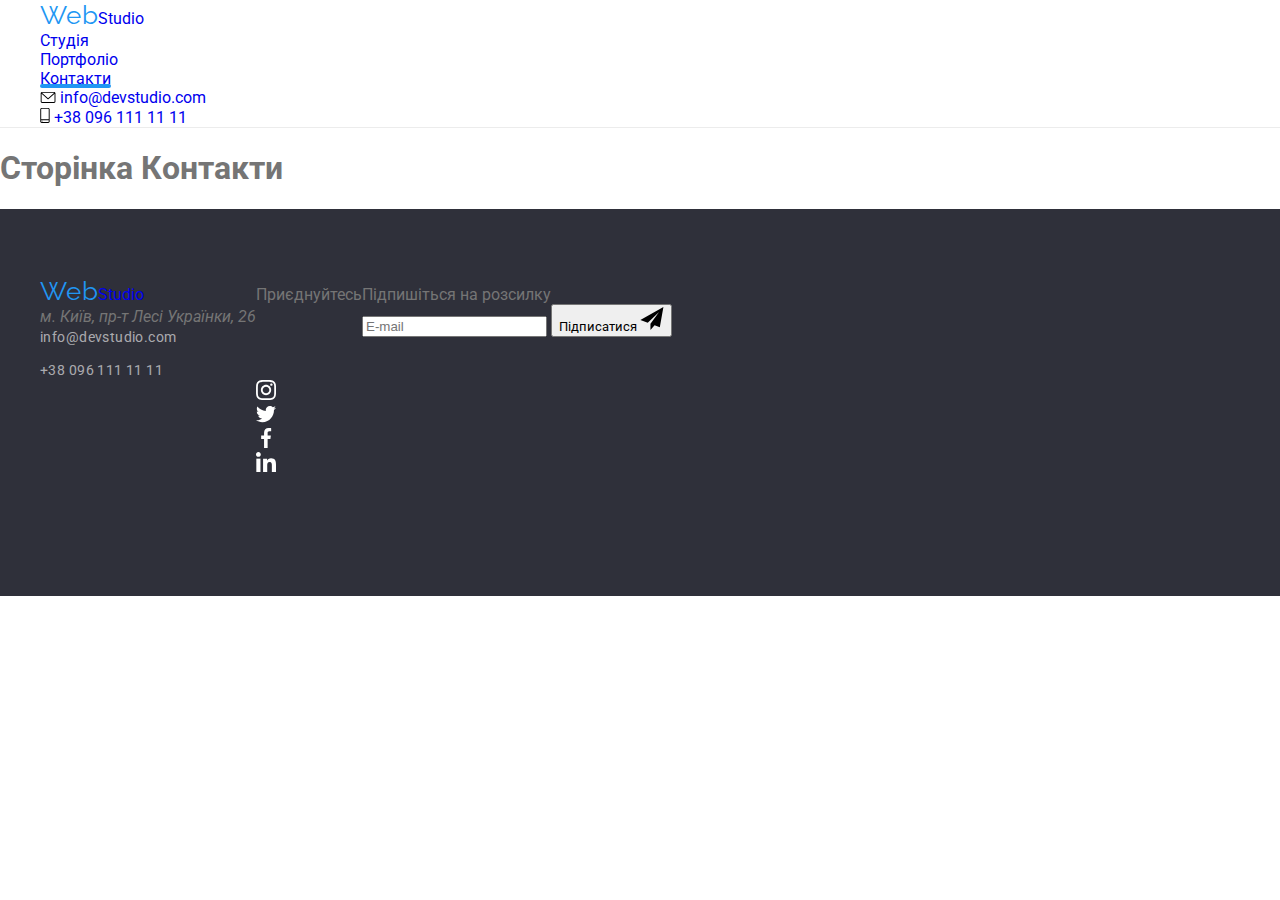
==== contacts.html @ b45c7deb "header fixing" ====
<!DOCTYPE html> 
<html lang="en">
    <head> 
        <meta charset="UTF-8"> 
        <meta name=" viewport" content="width=device-width" >
        <title>Contacts</title>
        <link rel="stylesheet" href="https://cdnjs.cloudflare.com/ajax/libs/modern-normalize/1.1.0/modern-normalize.min.css" integrity="sha512-wpPYUAdjBVSE4KJnH1VR1HeZfpl1ub8YT/NKx4PuQ5NmX2tKuGu6U/JRp5y+Y8XG2tV+wKQpNHVUX03MfMFn9Q==" crossorigin="anonymous" referrerpolicy="no-referrer" />
        <!-- <link rel="stylesheet" href="./css/styles.css"> -->
        <link rel="preconnect" href="https://fonts.googleapis.com">
<link rel="preconnect" href="https://fonts.gstatic.com" crossorigin>
<link href="https://fonts.googleapis.com/css2?family=Raleway:wght@700&family=Roboto:wght@400;500;700;900&display=swap" rel="stylesheet">
<link rel="stylesheet" href="./css/main.min.css"> 
</head>

<body>

    <!-- Хедер контактів-->
    <header class="header contacts"> 
        <div class="container ">
            <nav class="site-nav link">
                
                <a href="./index.html" class="logo"> <span class="web">Web</span>Studio </a> 
             
    
                <ul class="site-nav"> 
                    <li > <a class="link line" href="./index.html"> Студія </a> </li> 
                    <li > <a class="link  line" href="./portfolio.html"> Портфоліо </a> </li> 
                    <li > <a class="link current line" href="./contacts.html"> Контакти </a> </li> 
                </ul> 
            
        
                <ul class="nav-contact"> 
                    <li class="envelope-li">  
                       <a class="uplink" href="mailto:info@studio.com">
                           <svg width="16" height="12" class="clients-svg"> 
                               <use href="./images/icons.svg#icon-envelope"></use>
                           </svg> 
                           info@devstudio.com        
                       </a> 
                   </li>
   
                    <li class="number-li"> 
                       <a class="uplink" href="tel:+380961111111"> 
                           <svg width="10" height="15.99" class="clients-svg"> 
                               <use href="./images/icons.svg#icon-smartphone"></use>
                           </svg> 
                           +38 096 111 11 11 
                       </a> 
                   </li> 
   
                 </ul>        
                
            </nav>
        </div>    
       
    </header>
     
    <h1>Сторінка Контакти</h1>

  <!-- Футер -->
  <footer class="footer"> 

    <div class="container one"> 
 
     <div class="logo-container">
 
     <a href="./index.html" class="lower-logo"> <span class="web">Web</span>Studio </a>
 
         <address class="location" >  м. Київ, пр-т Лесі Українки, 26</address>
 
         <ul class="contact-nav low"> 
             <li class="contact-li">  <a class="downlink" href="mailto:info@studio.com">info@devstudio.com</a>  </li>
             <li class="contact-li"> <a class="downlink last" href="tel:+380961111111">+38 096 111 11 11</a>  </li> 
         </ul> 
 
     </div>
     <div class="join-div"> 
 
         <p class="join"> Приєднуйтесь</p>
 
             <ul class="socials footer">
                 <li class="socials-item"> 
                     <a href="" class="join-a">
                          <svg width="20" height="20" class="join-svg"> 
                              <use href="./images/icons.svg#icon-instagramwhite"></use>
                          </svg>
                     </a>          
               </li>
 
                  <li class="socials-item"> 
                      <a href="" class="join-a">
                         <svg width="20" height="20" class="join-svg"> 
                             <use href="./images/icons.svg#icon-twitterwhite"></use>
                         </svg>
                     </a>
                 </li>
 
                  <li class="socials-item"> 
                     <a href="" class="join-a">
                          <svg width="20" height="20" class="join-svg"> 
                             <use href="./images/icons.svg#icon-facebookwhite"></use>
                          </svg>
                     </a>
                  </li>
 
                 <li class="socials-item"> 
                      <a href="" class="join-a">
                         <svg width="20" height="20" class="join-svg"> 
                             <use href="./images/icons.svg#icon-linkedinwhite"></use>
                         </svg>
                     </a>
                 </li>
            </ul> 
 
     </div>
     <div class="subscription-block"> 
         <form class="subscribe-form">
             <!-- CHANGE TO CLASS FROM SCRIPT -->
     
             <label for="subscribe" class="subscribe-text">Підпишіться на розсилку</label>
 
             <div class="area-and-button">
             <input type="text" name="subscribe" id="subscribe" placeholder="E-mail" class="subscribe-input"> 
     
 
             <button type="submit" class="subscribe-button"> Підписатися
                 <svg width="24" height="24" class="white-send-svg"> 
                     <use href="./images/icons.svg#icon-white-send"></use>
                 </svg> 
             </button>
 
             </div>
     
         </form>
         
        </div>
 
    </div>
 
   </footer>
</body>

</html>
---- css/styles.css ----
@import './page-header.scss';

:root {
    --primary-text-color: #757575;
    --secondary-text-color: #212121;
    --accent-color: #2196F3;
    --white: #fff;
    --black: #000;
    --secondary-bcg-color: #F5F4FA;
    --bcg-for-hw2: #F5F5F5;
    --footer-bgc: #2F303A;
    --footer-text-color:rgba(255,255,255,0.6);
    --border:  #ECECEC;
    --transition:  250ms cubic-bezier(0.4, 0, 0.2, 1) ;
}

/* СТИЛІ ДЛЯ СТУДІЇ */





.logo {
    color: var(--black);
    font-family: 'Raleway', sans-serif;
font-size: 26px;
line-height: 1.19;
letter-spacing: 0.03em;
margin-right: 93px;
}

.web {
    color: var(--accent-color);
    font-family: 'Raleway', sans-serif;
font-size: 26px;
line-height: 1.19;
letter-spacing: 0.03em;
}


/* SITE NAV */

.site-nav {
    display: flex;
    align-items: center;
}

.site-nav li:not(:last-child) {
    margin-right: 50px;
}



.site-nav .link {
    padding-top: 32px;
    padding-bottom: 32px;
    display: block;
    color: var(--secondary-text-color);
    font-weight: 500;
font-size: 14px;
line-height: 1.14;
letter-spacing: 0.02em;

transition: color 250ms cubic-bezier(0.4, 0, 0.2, 1);

}

.site-nav .link:hover,
.site-nav .link:focus {
    padding-top: 32px;
    padding-bottom: 32px;
    display: block;
color: var(--accent-color);
font-weight: 500;
font-size: 14px;
line-height: 1.14;
letter-spacing: 0.02em;
}

.site-nav .link:current {
    color: var(--accent-color);
}

.site-nav .current {
    color: var(--accent-color);
}



/* HERO */
.hero {
    background-color: #2F303A;
    height: 600px;
    text-align: center;
    padding-top: 200px;
    padding-bottom: 200px;
    
    background-repeat: no-repeat;
    background-size: cover ;
    background-image: linear-gradient(to bottom, rgba(47, 48, 58, 0.4),  rgba(47, 48, 58, 0.4)), url(../images/bgimg.jpg);
}

.hero-title {
    
    width: 696px;
    margin-left: auto;
    margin-right: auto;
    margin-top: 0;
  color: var(--white);
font-style: normal;
font-weight: 900;
font-size: 44px;
line-height: 1.36;
letter-spacing: 0.06em;
text-transform: uppercase;

}

.hero-button {
    
    color:var(--white);
    background-color:var(--accent-color);
    border-color: transparent;
    width: 216px;
height: 50px;
font-weight: 700;
font-size: 16px;
line-height: 1.87;
letter-spacing: 0.06em;
box-shadow: 0px 4px 4px rgba(0, 0, 0, 0.15);
border-radius: 4px;


}

/* SECTION */

section {
    margin: 0;
    padding-top: 94px;
    padding-bottom: 94px;
}

.container.features li {
display: block;
justify-content: center;
}

.feature-list {
    padding-bottom: 0;
}

.allfeatures {
    display: flex;
    flex-direction: row;
    
    margin-right: auto;
    margin-left: auto;
    
    padding-right: 0;
    align-items: baseline;
}


.all-features:not(:last-child) {
    margin-right: 30px;
}

.all-features {
    width: 270px;
}

.grey-features {
    /* content: ''; */
    height: 120px;
    display: flex;
    justify-content: center;
    align-items: center;
    margin-bottom: 30px;
    background-color:var(--secondary-bcg-color);
}



.feature-list, .work {
    background-color: var(--white);
}

.section-title {
    color: var(--secondary-text-color);
}

/*  FEATURES*/



.feature-list .title {
    color:var(--secondary-text-color);
font-size: 14px;
line-height: 1.14;
letter-spacing: 0.03em;
text-transform: uppercase;
margin-top: 0;
margin-bottom: 10px;
}

.feature-list .text {
font-size: 14px;
line-height: 1.71;
letter-spacing: 0.03em;
margin-top: 0;
margin-bottom: 0;
}

/* WORK */


.pictures {
    display: flex;
    flex-direction: row;
    gap: 30px;
}

.work .work-title, .team-title, .clients-title {
    color: var(--secondary-text-color);
font-size: 36px;
line-height: 1.17;
text-align: center;
letter-spacing: 0.03em;
}

.work-title {
    margin-top: 0;
    margin-bottom: 50px;
}

.pic-box {
    position: relative;
}

.text-div {
    position: absolute;
    width: 100%;
    left: 0;
    bottom: 0;
    background-color: rgba(47, 48, 58, 0.8);
}

.pic-text {

font-weight: 700;
font-size: 14px;
line-height: 16px;
text-align: center;
letter-spacing: 0.03em;
text-transform: uppercase;
margin-top: 27px;
margin-bottom: 27px;

color: #FFFFFF;
}

.work-img {
    display: block;
}

/* КОМАНДА*/



.flex-container > ul{
    display: flex;
    flex-direction: row; 

}

.team-item {
    width: 270px;
    background-color:var(--white);
    box-shadow: 0px 2px 1px 0px #00000033, 0px 1px 1px 0px #00000024, 0px 1px 3px 0px #0000001F;

    border-radius: 0px 0px 4px 4px;
}


.team-item:not(:last-child) {
    margin-right: 30px;
}
.team-item:first-child {
    margin-left: 0;
}


.team {
    background-color:var(--secondary-bcg-color);
}

.team-title {
    margin-bottom: 50px;
    margin-top: 0;

}


.name {
    color: var(--secondary-text-color);
    font-weight: 500;
font-size: 16px;
line-height: 1.19;
letter-spacing: 0.03em;
text-align: center;
margin-top: 0;
margin-bottom: 10px;
}

.job {
    color: var(--primary-text-color);
font-size: 16px;
line-height: 1.19;
letter-spacing: 0.03em;
text-align: center;
margin-bottom: 16px;
margin-top: 0;
}

.paragraph {
    padding-top: 30px;
    padding-bottom: 30px;
}


.socials {
    display: flex;
    justify-content: center;
    align-items: center;
}


.socials-item {
    width: 44px;
    height: 44px;
}

.socials-item:not(:last-child) {
    margin-right: 10px;
}

.socials-link {
    fill: #afb1b8; 
    transition: background-color 250ms cubic-bezier(0.4, 0, 0.2, 1), fill 250ms cubic-bezier(0.4, 0, 0.2, 1) ;
    

}

.socials-link:hover, .socials-link:focus {
    fill: var(--white);
    background-color: var(--accent-color);
}



.socials-link {
    display: flex;
    justify-content: center;
    align-items: center;
    border-radius: 50%;
    width: 100%;
    height: 100%;
    
    background-color: var(--white);
}




.clients-title {
    margin-bottom: 50px;
    margin-top: 0;
}

.our-clients {
    display: flex;
    flex-direction: row;
    margin-left: auto;
    margin-right: auto;
}

.client-item {
    width: 170px;
    height: 92px;
}

.client-item:not(:last-child) {
    margin-right: 30px;
}

/* .client-item:hover {
    border: 1px solid var(--accent-color);
} */

.client-a {
    display: flex;
    justify-content: center;
    align-items: center;
    width: 100%;
    height: 100%;
    border: 1px solid #AFB1B8;
    border-radius: 4px;
    color: #AFB1B8;

    transition: color 250ms cubic-bezier(0.4, 0, 0.2, 1), border-color 250ms cubic-bezier(0.4, 0, 0.2, 1);    
}

.client-a:hover, .client-a:focus {
    color:var(--accent-color);
    border: 1px solid var(--accent-color);
}

.client-svg {
    fill: currentColor;
}

/* ФУТЕР */

.footer {
    background-color: var(--footer-bgc);
    padding: 60px 0;
}

.part-one {
margin-right: 70px;
}

.contact-li:not(:last-child) {
    margin-bottom: 9px;
}


.contact-nav .downlink{
    color: var(--footer-text-color);
    font-size: 14px;
    line-height: 1.71;
    letter-spacing: 0.03em;
    margin-bottom: 12px;

    transition: color 250ms cubic-bezier(0.4, 0, 0.2, 1);
}

.contact-nav .downlink:hover, 
.contact-nav .downlink:focus {
    color: var(--accent-color);
    font-size: 14px;
    line-height: 1.71;
    letter-spacing: 0.03em;
}

.location {
    font-style: normal;
    color:var(--white);
font-size: 14px;
line-height: 1.71;
letter-spacing: 0.03em;
margin-bottom: 12px;
margin-top: 28px;
}


.lower-logo {
    color: var(--white);
    font-family: 'Raleway', sans-serif;
    margin-bottom: 28px;
font-size: 26px;
line-height: 1.19;
letter-spacing: 0.03em;
}


.socials.footer {
    padding: 0;
}


.join-div {
 display: flex;
 width: 206px;
 height: 80px;
 flex-direction: column;
 justify-content: center;
 margin-left: 70px;
}

.join-us {
    margin-top: 72px;
    margin-left: 516px;
}

.join, .subscribe-text {
    color: var(--white);
    font-weight: 700;
    font-size: 14px;
    line-height: 16px;
    letter-spacing: 0.03em;
    text-transform: uppercase;
    margin-top: 0;
}

.join-a {
    width: 100%;
    height: 100%;
    display: flex;
    justify-content: center;
    align-items: center;

    background-color: rgba(255, 255, 255, 0.1);
    border-radius: 50%;

    transition: background-color 250ms cubic-bezier(0.4, 0, 0.2, 1) ;
}

.join-a:hover, .join-a:focus {
    background-color: var(--accent-color);
    color: white;
}

.join.svg {
    fill: currentColor;
}



.container.one {
    display: flex;
align-items: baseline;
}

.logo-container, .join-div {
    display: inline-block;
}


.subscribe-button {
    width: 200px;
    height: 50px;
    margin-left: 12px;

    background-color:var(--accent-color) ;
    font-size: 16px;
    font-weight: 700;
    line-height: 30px;
    letter-spacing: 0.06em;
    text-align: center;
    color: rgba(255, 255, 255, 1);
    box-shadow: 0px 4px 4px rgba(0, 0, 0, 0.15);
    border-radius: 4px;
    border-color: transparent;

    fill: white;

    display: inline-flex;
    align-items: center;
    justify-content: center;
}

.white-send-svg {
    fill: white;
    margin-left: 10px;

}



.subscription-block {
    display: flex;
    flex-direction: column;
    margin-left: 94px;
}

.area-and-button {
margin-top: 20px;
}

.subscribe-form input::placeholder{

    font-size: 16px;
    font-weight: 400;
    line-height: 20px;
    letter-spacing: 0.03em;
    text-align: left;
    
    color: rgba(255, 255, 255, 0.6);
}

.subscribe-input {
    width: 358px;
    height: 50px;
background-color: rgba(47, 48, 58, 1);
 border: 1px solid rgba(255, 255, 255, 0.3);
filter: drop-shadow(0px 4px 4px rgba(0, 0, 0, 0.15));
border-radius: 4px;;
padding-top: 15px;
padding-bottom: 15px;
padding-left: 16px;

color: #F5F4FA;
}
    
.mail-icon {
fill: #212121;
}

/* СТИЛІЗАЦІЯ СТОРІНКИ ПОРТФОЛІО*/


.main-section {
    background-color: var(--white);
}
.portfolio-button {
color: var(--secondary-text-color);
background-color: var(--secondary-bcg-color);
border: none;
font-style: normal;
font-weight: 500;
font-size: 16px;
line-height: 1.63;
text-align: center;
letter-spacing: 0.03em;

border-radius: 4px;
padding-top: 6px;
padding-bottom: 6px;
padding-left: 22px;
padding-right: 22px;
}

.prt-btn {
    padding-bottom: 0;
}



.pb:not(:last-child) {
    margin-right: 8px;
}

.portfolio-button:not(:last-child) {
    margin-right: 8px;
    background: var(--secondary-bcg-color);

}

.portfolio-button {
    transition: background-color 250ms cubic-bezier(0.4, 0, 0.2, 1), box-shadow 250ms cubic-bezier(0.4, 0, 0.2, 1), color 250ms cubic-bezier(0.4, 0, 0.2, 1);
    
}


.portfolio-button:hover,
.portfolio-button:focus {
    color: var(--white);
    background-color: var(--accent-color);
    box-shadow:   0px 2px 2px 0px rgba(0, 0, 0, 0.12),
    0px 1px 2px 0px rgba(0, 0, 0, 0.08),
    0px 3px 1px 0px rgba(0, 0, 0, 0.1);
}

.port-buttons {
    display: flex;
    justify-content: center;
    margin-bottom: 50px;
}


.sect-card {
padding-top: 0;
}

.card-set {
    display: flex;
    flex-wrap: wrap;
    flex-direction: row;
    margin-left: auto;
    margin-right: auto;
 
}

.cardsubtitles {

    padding-top: 20px;
    padding-bottom: 20px;
    padding-left: 24px;
    padding-right: 24px;
    border-left: 1px solid #EEEEEE;
    border-right: 1px solid #EEEEEE;
    border-bottom: 1px solid #EEEEEE;

}

.cselement {

    width: 370px;
    margin-right: 30px;
    margin-bottom: 30px;

    transition: box-shadow 250ms cubic-bezier(0.4, 0, 0.2, 1);
}

.cselement:nth-child(3n) {
    margin-right: 0;
}

.cselement:hover {
    box-shadow:  1px 4px 6px 0px rgba(0, 0, 0, 0.16),
    0px 4px 4px 0px rgba(0, 0, 0, 0.06),
    0px 1px 1px 0px rgba(0, 0, 0, 0.12);
}




.card-title {
    color: var(--secondary-text-color);
font-size: 18px;
line-height: 2;
letter-spacing: 0.06em;
margin-top: 0;
margin-bottom: 0;
}

.card-area {
    color: var(--primary-text-color);
font-size: 16px;
line-height: 1.88;
letter-spacing: 0.03em;
margin-bottom: 0;
margin-top: 0;
padding-top: 4px;
}

.card-description {
    color: var(--white); 
font-size: 18px;
line-height: 1.5;
letter-spacing: 0.03em;
margin: 0;
}

.resource {
    position: absolute;
    font-size: 18px;
    line-height: 28px;
    letter-spacing: 0.03em;
    text-align: left;

    color:rgba(255, 255, 255, 1);
}

.card-box {
position: relative;
overflow: hidden;
}

.product-thumb {
position: absolute;
left: 0;
top: 0;
background-color: rgba(33, 150, 243, 0.9);
padding: 63px 24px;
margin: 0;
width: 100%;
height: 100%;
transform: translateY(101%);
transition: transform 250ms cubic-bezier(0.4, 0, 0.2, 1);
}

.product-thumb-link:hover .product-thumb,
.product-thumb-link:focus .product-thumb {
transform: translateY(0);
display: block;
}



/* ------------ MODAL WINDOW --------------- */

.backdrop {
    position: fixed;
    z-index: 1;
    top: 0;
    left: 0; 
    width: 100%;
    height: 100%;
    background-color: rgba(0, 0, 0, 0.2);
    
    transition: opacity 250ms cubic-bezier(0.4, 0, 0.2, 1) ;
}

.modal {
    position: absolute;

    width: 528px;
    height: 581px;
    top: 50%;
    left: 50%;
    transform: translate(-50%, -50%);

    border-radius: 4px;
    box-shadow: 0px 1px 3px rgba(0, 0, 0, 0.12), 0px 1px 1px rgba(0, 0, 0, 0.14), 0px 2px 1px rgba(0, 0, 0, 0.2);
    background-color:  rgba(255, 255, 255, 1); 
    background-color: #fff;
}

.backdrop.is-hidden {
    opacity: 0;
    pointer-events: none;

}

.close-button {
    position: absolute;
    top: 8px;
    right: 8px;
    width: 30px;
    height: 30px;
    background-color: rgba(255, 255, 255, 1);

    border: 1px solid rgba(0, 0, 0, 0.1);
    border-radius: 50%;

    display: flex;
    align-items: center;

    color: rgba(0, 0, 0, 1);
    transition: color 250ms cubic-bezier(0.4, 0, 0.2, 1);
}

.close-button-svg {
    fill: currentColor;
}

.close-button:hover {
    color: var(--accent-color);
}

textarea {
    resize: none;
}


.modal-content {
width: 448px;
height: 342px;

margin-right: auto;
margin-left: auto;
}

.leave-form {
font-size: 20px;
font-weight: 700;
line-height: 23px;
letter-spacing: 0.03em;
text-align: center;

margin-top: 40px;

color: rgba(33, 33, 33, 1);
}
 
.form-field {

    position: relative;
    display: flex;
    flex-direction: column;
    margin-bottom: 10px;
}

.form-field.last {
    margin-bottom: 0;
}

.form-input {
    margin-top: 4px;
    height: 40px;
    font-size: inherit;
    display: inline-block;

    outline: none;
}

.form-input:hover,
.form-input:focus {
    border-color: var(--accent-color);
    transition: color 250ms cubic-bezier(0.4, 0, 0.2, 1);
}

.form-input:hover + svg,
.form-input:focus + svg {
    fill: var(--accent-color);
}



.modal-icon-positioning {

    position: absolute;
    display: block;
  
    left: 13.5px;
    bottom: 11.5px;

    transition: fill 250ms cubic-bezier(0.4, 0, 0.2, 1);
}

/* .modal-icon-positioning:focus {
    fill: var(--accent-color);
} */

.form-field input {
    width: 448px;
    height: 40px;

    border: 1px solid rgba(33, 33, 33, 0.2);
    border-radius: 4px;
    padding-left: 40px;

    transition: border 250ms cubic-bezier(0.4, 0, 0.2, 1);
}

.form-field:hover input,
.form-field:focus input {
    border: 1px solid var(--accent-color);
    /* fill: var(--accent-color); */
}


.label-text {

font-size: 12px;
line-height: 14px;
letter-spacing: 0.01em;
text-align: left;

color: rgba(117, 117, 117, 1);

}
/* 
.label-text:focus {
    fill: var(--accent-color);
} */


.text-area {
    border: 1px solid rgba(33, 33, 33, 0.2);
    border-radius: 4px;
    padding: 12px 16px;

    font-size: inherit;

    transition: border-color 250ms cubic-bezier(0.4, 0, 0.2, 1) ;

    margin-top: 4px;
}

.text-area::placeholder {

font-size: 12px;
line-height: 14px;
letter-spacing: 0.01em;
text-align: left;
color: rgba(117, 117, 117, 0.5);

}

.text-area:hover {
    border-color: var(--accent-color);

}

.form-field:hover, .form-field:focus {
    border-color: var(--accent-color);
    fill: var(--accent-color);

    transition: border  250ms cubic-bezier(0.4, 0, 0.2, 1);
}

.checkbox-text {

    font-size: 14px;
    line-height: 24px;
    letter-spacing: 0.03em;
    text-align: left;
    color: rgba(117, 117, 117, 1);
    margin-left: 7px;

    display: flex;
    align-items: center;
    justify-content: center;

}

.checkbox-input {
    -webkit-appearance: none;
    -moz-appearance: none;
    appearance: none;
    margin-top: 4px;

    position: absolute;

    transition: background-color  250ms cubic-bezier(0.4, 0, 0.2, 1);
        
}


.agreement {
    margin: 0;
}

.checkbox-icon {
    display: inline-block;
    width: 16px;
    height: 15px;
    border: 2px solid #212121;
    background-image: url(../images/icons.svg#icon-black-square);
    border-radius: 2px;
    margin-right: 7px;

    transition: background-color  250ms cubic-bezier(0.4, 0, 0.2, 1),
    border-color  250ms cubic-bezier(0.4, 0, 0.2, 1);
}

.checkbox {
    display: flex;
    align-items:center;
    margin-top: 20px;
    margin-left: 0;
}

.checkbox-input:checked + .checkbox-icon {
    background-color:var(--accent-color);
    border-color:var(--accent-color) ;

    background-image: url(../images/check.svg);
    background-repeat: no-repeat;
    background-size: contain;
    background-origin: border-box;
    background-repeat: no-repeat;
}


.conditions-span {
    color:  rgba(33, 150, 243, 1);
    text-decoration: underline;
}

.submit-button {
    width: 200px;
    height: 50px;
    background: var(--accent-color); 
    border-radius: 4px;
    border-color: transparent;

    font-size: 16px;
    font-weight: 700;
    line-height: 30px;
    letter-spacing: 0.06em;
    text-align: center;
    color: rgba(255, 255, 255, 1);

    transition: box-shadow 250ms cubic-bezier(0.4, 0, 0.2, 1);

    margin-top: 30px;
    margin-bottom: 40px;
    padding: 0;
}

.submit-button:hover {
    box-shadow: 0px 4px 4px rgba(0, 0, 0, 0.15);
}
---- css/main.min.css ----
body{margin:0}a{text-decoration:none}button{font-family:inherit;cursor:pointer}ul{list-style-type:none;padding:0;margin:0}body{color:var(--primary-text-color);background-color:var(--white);font-family:"Roboto",sans-serif}:root{--primary-text-color: #757575;--secondary-text-color: #212121;--accent-color: #2196F3;--white: #fff;--black: #000;--secondary-bcg-color: #F5F4FA;--bcg-for-hw2: #F5F5F5;--footer-bgc: #2F303A;--footer-text-color:rgba(255,255,255,0.6);--border: #ECECEC;--transition: 250ms cubic-bezier(0.4, 0, 0.2, 1) }.container{padding-left:15px;padding-right:15px;width:1200px;margin-left:auto;margin-right:auto}section{margin:0;padding-top:94px;padding-bottom:94px}.flex-container>ul{display:flex;flex-direction:row}.main-section{background-color:var(--white)}.work__pictures{display:flex;flex-direction:row;gap:30px}.prt-btn{padding-bottom:0}textarea{resize:none}.work__title,.team__title,.clients__title{color:var(--secondary-text-color);font-size:36px;line-height:1.17;text-align:center;letter-spacing:.03em}.header{background-color:var(--white)}.header.portfolio,.header.contacts{border-bottom:1px solid var(--border)}.header__nav-contact{display:flex;flex-direction:row;align-items:flex-end}.navigation{display:flex;align-items:center}.header__nav-contact .header__upper-link{display:flex;justify-content:baseline;font-weight:500;font-size:14px;line-height:1.14;letter-spacing:.02em;color:var(--primary-text-color);transition:color 250ms cubic-bezier(0.4, 0, 0.2, 1)}.header__upper-link{width:100%;height:100%;display:flex;align-items:baseline;justify-content:center}.header__upper-link:hover,.header__upper-link:focus{color:var(--accent-color);font-weight:500;font-size:14px;line-height:1.14;letter-spacing:.02em}.current.line{position:relative}.current.line:after{position:absolute;left:0;bottom:0;content:"";display:block;width:100%;height:4px;background-color:var(--accent-color);border-radius:2px}.header__contact-icon{margin-right:10px;fill:var(--primary-text-color)}.header__upper-link .header__contact-icon{transition:color 250ms cubic-bezier(0.4, 0, 0.2, 1)}.header__upper-link:hover .header__contact-icon,.header__upper-link:focus .header__contact-icon{fill:var(--accent-color)}.header__nav-contact{margin-left:auto}body{color:var(--primary-text-color);background-color:var(--white);font-family:"Roboto",sans-serif}ul{list-style-type:none;padding:0;margin:0}.header__logo{color:var(--black);font-family:"Raleway",sans-serif;font-size:26px;line-height:1.19;letter-spacing:.03em;margin-right:93px}.web{color:var(--accent-color);font-family:"Raleway",sans-serif;font-size:26px;line-height:1.19;letter-spacing:.03em}.header__site-nav{display:flex;align-items:center}.header__site-nav li:not(:last-child){margin-right:50px}.header__site-nav .link{padding-top:32px;padding-bottom:32px;display:block;color:var(--secondary-text-color);font-weight:500;font-size:14px;line-height:1.14;letter-spacing:.02em;transition:color 250ms cubic-bezier(0.4, 0, 0.2, 1)}.header__site-nav .link:hover,.header__site-nav .link:focus{padding-top:32px;padding-bottom:32px;display:block;color:var(--accent-color);font-weight:500;font-size:14px;line-height:1.14;letter-spacing:.02em}.header__site-nav .link:current{color:var(--accent-color)}.header__site-nav .current{color:var(--accent-color)}.header__contact-item .mail{margin-right:40px}.hero{background-color:#2f303a;height:600px;text-align:center;padding-top:200px;padding-bottom:200px;background-repeat:no-repeat;background-size:cover;background-image:linear-gradient(to bottom, rgba(47, 48, 58, 0.4), rgba(47, 48, 58, 0.4)),url(../images/bgimg.jpg)}.hero-title{width:696px;margin-left:auto;margin-right:auto;margin-top:0;color:var(--white);font-style:normal;font-weight:900;font-size:44px;line-height:1.36;letter-spacing:.06em;text-transform:uppercase}.hero-button{color:var(--white);background-color:var(--accent-color);border-color:rgba(0,0,0,0);width:216px;height:50px;font-weight:700;font-size:16px;line-height:1.87;letter-spacing:.06em;box-shadow:0px 4px 4px rgba(0,0,0,.15);border-radius:4px}.container.features li{display:block;justify-content:center}.features{padding-bottom:0}.features__list{display:flex;flex-direction:row;margin-right:auto;margin-left:auto;padding-right:0;align-items:baseline}.features__item:not(:last-child){margin-right:30px}.features__item{width:270px}.features__block{height:120px;display:flex;align-items:center;justify-content:center;margin-bottom:30px;background-color:var(--secondary-bcg-color)}.feature__list,.work{background-color:var(--white)}.section__title{color:var(--secondary-text-color)}.features__title{color:var(--secondary-text-color);font-size:14px;line-height:1.14;letter-spacing:.03em;text-transform:uppercase;margin-top:0;margin-bottom:10px}.features__description{font-size:14px;line-height:1.71;letter-spacing:.03em;margin-top:0;margin-bottom:0}.work__title{margin-top:0;margin-bottom:50px}.work__picture-box{position:relative}.work__text-part{position:absolute;width:100%;left:0;bottom:0;background-color:rgba(47,48,58,.8)}.work__pic-text{font-weight:700;font-size:14px;line-height:16px;text-align:center;letter-spacing:.03em;text-transform:uppercase;margin-top:27px;margin-bottom:27px;color:#fff}.work__img{display:block}.team__item{width:270px;background-color:var(--white);box-shadow:0px 2px 1px 0px rgba(0,0,0,.2),0px 1px 1px 0px rgba(0,0,0,.1411764706),0px 1px 3px 0px rgba(0,0,0,.1215686275);border-radius:0px 0px 4px 4px}.team__item:not(:last-child){margin-right:30px}.team__item:first-child{margin-left:0}.team{background-color:var(--secondary-bcg-color)}.team__title{margin-bottom:50px;margin-top:0}.team__name{color:var(--secondary-text-color);font-weight:500;font-size:16px;line-height:1.19;letter-spacing:.03em;text-align:center;margin-top:0;margin-bottom:10px}.team__job{color:var(--primary-text-color);font-size:16px;line-height:1.19;letter-spacing:.03em;text-align:center;margin-bottom:16px;margin-top:0}.team__paragraph{padding-top:30px;padding-bottom:30px}.socials__list{display:flex;align-items:center;justify-content:center}.socials__item{width:44px;height:44px}.socials__item:not(:last-child){margin-right:10px}.socials__link{display:flex;align-items:center;justify-content:center;border-radius:50%;width:100%;height:100%;background-color:var(--white);fill:#afb1b8;transition:background-color 250ms cubic-bezier(0.4, 0, 0.2, 1),fill 250ms cubic-bezier(0.4, 0, 0.2, 1)}.socials__link:hover,.socials__link:focus{fill:var(--white);background-color:var(--accent-color)}.clients__title{margin-bottom:50px;margin-top:0}.clients__list{display:flex;flex-direction:row;margin-left:auto;margin-right:auto}.clients__item{width:170px;height:92px}.clients__item:not(:last-child){margin-right:30px}.clients__link{display:flex;align-items:center;justify-content:center;width:100%;height:100%;border:1px solid #afb1b8;border-radius:4px;color:#afb1b8;transition:color 250ms cubic-bezier(0.4, 0, 0.2, 1),border-color 250ms cubic-bezier(0.4, 0, 0.2, 1)}.clients__link:hover,.clients__link:focus{color:var(--accent-color);border:1px solid var(--accent-color)}.clients__icon{fill:currentColor}.footer{background-color:var(--footer-bgc);padding:60px 0}.part-one{margin-right:70px}.contact-li:not(:last-child){margin-bottom:9px}.contact-nav .downlink{color:var(--footer-text-color);font-size:14px;line-height:1.71;letter-spacing:.03em;margin-bottom:12px;transition:color 250ms cubic-bezier(0.4, 0, 0.2, 1)}.contact-nav .downlink:hover,.contact-nav .downlink:focus{color:var(--accent-color);font-size:14px;line-height:1.71;letter-spacing:.03em}.footer__location{font-style:normal;color:var(--white);font-size:14px;line-height:1.71;letter-spacing:.03em;margin-bottom:12px;margin-top:28px}.footer__lower-logo{color:var(--white);font-family:"Raleway",sans-serif;margin-bottom:28px;font-size:26px;line-height:1.19;letter-spacing:.03em}.socials__list.footer{padding:0}.footer__join-area{display:flex;width:206px;height:80px;flex-direction:column;justify-content:center;margin-left:70px}.join-us{margin-top:72px;margin-left:516px}.footer__text,.subscription__label{color:var(--white);font-weight:700;font-size:14px;line-height:16px;letter-spacing:.03em;text-transform:uppercase;margin-top:0}.footer__link{width:100%;height:100%;justify-content:center;display:flex;align-items:center;background-color:rgba(255,255,255,.1);border-radius:50%;transition:background-color 250ms cubic-bezier(0.4, 0, 0.2, 1)}.footer__link:hover,.footer__linkfocus{background-color:var(--accent-color);color:#fff}.footer__icon{fill:currentColor}.container.one{display:flex;align-items:baseline}.footer__logo-container{display:inline-block}.subscription__button{width:200px;height:50px;margin-left:12px;background-color:var(--accent-color);font-size:16px;font-weight:700;line-height:30px;letter-spacing:.06em;text-align:center;color:#fff;box-shadow:0px 4px 4px rgba(0,0,0,.15);border-radius:4px;border-color:rgba(0,0,0,0);fill:#fff;display:inline-flex;align-items:center;justify-content:center}.subscription__send-icon{fill:#fff;margin-left:10px}.subscription__block{display:flex;flex-direction:column;margin-left:94px}.subscription__area{margin-top:20px}.subscription__form input::-moz-placeholder{font-size:16px;font-weight:400;line-height:20px;letter-spacing:.03em;text-align:left;color:rgba(255,255,255,.6)}.subscription__form input:-ms-input-placeholder{font-size:16px;font-weight:400;line-height:20px;letter-spacing:.03em;text-align:left;color:rgba(255,255,255,.6)}.subscription__form input::placeholder{font-size:16px;font-weight:400;line-height:20px;letter-spacing:.03em;text-align:left;color:rgba(255,255,255,.6)}.subscription__input{width:358px;height:50px;background-color:#2f303a;border:1px solid rgba(255,255,255,.3);filter:drop-shadow(0px 4px 4px rgba(0, 0, 0, 0.15));border-radius:4px;padding-top:15px;padding-bottom:15px;padding-left:16px;color:#f5f4fa}.portfolio-button{color:var(--secondary-text-color);background-color:var(--secondary-bcg-color);border:none;font-style:normal;font-weight:500;font-size:16px;line-height:1.63;text-align:center;letter-spacing:.03em;border-radius:4px;padding-top:6px;padding-bottom:6px;padding-left:22px;padding-right:22px}.pb:not(:last-child){margin-right:8px}.portfolio-button:not(:last-child){margin-right:8px;background:var(--secondary-bcg-color)}.portfolio-button{transition:background-color 250ms cubic-bezier(0.4, 0, 0.2, 1),box-shadow 250ms cubic-bezier(0.4, 0, 0.2, 1),color 250ms cubic-bezier(0.4, 0, 0.2, 1)}.portfolio-button:hover,.portfolio-button:focus{color:var(--white);background-color:var(--accent-color);box-shadow:0px 2px 2px 0px rgba(0,0,0,.12),0px 1px 2px 0px rgba(0,0,0,.08),0px 3px 1px 0px rgba(0,0,0,.1)}.port-buttons{display:flex;justify-content:center;margin-bottom:50px}.sect-card{padding-top:0}.card-set{display:flex;flex-wrap:wrap;flex-direction:row;margin-left:auto;margin-right:auto}.cardsubtitles{padding-top:20px;padding-bottom:20px;padding-left:24px;padding-right:24px;border-left:1px solid #eee;border-right:1px solid #eee;border-bottom:1px solid #eee}.cselement{width:370px;margin-right:30px;margin-bottom:30px;transition:box-shadow 250ms cubic-bezier(0.4, 0, 0.2, 1)}.cselement:hover,.cselement:focus{box-shadow:1px 4px 6px 0px rgba(0,0,0,.16),0px 4px 4px 0px rgba(0,0,0,.06),0px 1px 1px 0px rgba(0,0,0,.12)}.cselement:nth-child(3n){margin-right:0}.card-title{color:var(--secondary-text-color);font-size:18px;line-height:2;letter-spacing:.06em;margin-top:0;margin-bottom:0}.card-area{color:var(--primary-text-color);font-size:16px;line-height:1.88;letter-spacing:.03em;margin-bottom:0;margin-top:0;padding-top:4px}.card-description{color:var(--white);font-size:18px;line-height:1.5;letter-spacing:.03em;margin:0}.resource{position:absolute;font-size:18px;line-height:28px;letter-spacing:.03em;text-align:left;color:#fff}.card-box{position:relative;overflow:hidden}.product-thumb{position:absolute;left:0;top:0;background-color:rgba(33,150,243,.9);padding:63px 24px;margin:0;width:100%;height:100%;transform:translateY(101%);transition:transform 250ms cubic-bezier(0.4, 0, 0.2, 1)}.product-thumb-link:hover .product-thumb,.product-thumb-link:focus .product-thumb{transform:translateY(0);display:block}.backdrop{position:fixed;z-index:1;top:0;left:0;width:100%;height:100%;background-color:rgba(0,0,0,.2);transition:opacity 250ms cubic-bezier(0.4, 0, 0.2, 1)}.modal{position:absolute;width:528px;height:581px;top:50%;left:50%;transform:translate(-50%, -50%);border-radius:4px;box-shadow:0px 1px 3px rgba(0,0,0,.12),0px 1px 1px rgba(0,0,0,.14),0px 2px 1px rgba(0,0,0,.2);background-color:#fff;background-color:#fff}.backdrop.is-hidden{opacity:0;pointer-events:none}.close-button{position:absolute;top:8px;right:8px;width:30px;height:30px;background-color:#fff;border:1px solid rgba(0,0,0,.1);border-radius:50%;display:flex;align-items:center;color:#000;transition:color 250ms cubic-bezier(0.4, 0, 0.2, 1)}.close-button:hover,.close-button:focus{color:var(--accent-color)}.close-button-svg{fill:currentColor}.modal-content{width:448px;height:342px;margin-right:auto;margin-left:auto}.leave-form{font-size:20px;font-weight:700;line-height:23px;letter-spacing:.03em;text-align:center;margin-top:40px;color:#212121}.form-field{position:relative;display:flex;flex-direction:column;margin-bottom:10px}.form-field:hover,.form-field:focus{border-color:var(--accent-color);fill:var(--accent-color);transition:border 250ms cubic-bezier(0.4, 0, 0.2, 1)}.form-field.last{margin-bottom:0}.form-input{margin-top:4px;height:40px;font-size:inherit;display:inline-block;outline:none}.form-input:hover,.form-input:focus{border-color:var(--accent-color);transition:color 250ms cubic-bezier(0.4, 0, 0.2, 1)}.form-input:hover+svg,.form-input:focus+svg{fill:var(--accent-color)}.modal-icon-positioning{position:absolute;display:block;left:13.5px;bottom:11.5px;transition:fill 250ms cubic-bezier(0.4, 0, 0.2, 1)}.form-field input{width:448px;height:40px;border:1px solid rgba(33,33,33,.2);border-radius:4px;padding-left:40px;transition:border 250ms cubic-bezier(0.4, 0, 0.2, 1)}.form-field:hover input,.form-field:focus input{border:1px solid var(--accent-color)}.label-text{font-size:12px;line-height:14px;letter-spacing:.01em;text-align:left;color:#757575}.text-area{border:1px solid rgba(33,33,33,.2);border-radius:4px;padding:12px 16px;font-size:inherit;transition:border-color 250ms cubic-bezier(0.4, 0, 0.2, 1);margin-top:4px}.text-area:hover,.text-area:focus{border-color:var(--accent-color)}.text-area::-moz-placeholder{font-size:12px;line-height:14px;letter-spacing:.01em;text-align:left;color:rgba(117,117,117,.5)}.text-area:-ms-input-placeholder{font-size:12px;line-height:14px;letter-spacing:.01em;text-align:left;color:rgba(117,117,117,.5)}.text-area::placeholder{font-size:12px;line-height:14px;letter-spacing:.01em;text-align:left;color:rgba(117,117,117,.5)}.checkbox-text{font-size:14px;line-height:24px;letter-spacing:.03em;text-align:left;color:#757575;margin-left:7px;display:flex;align-items:center;justify-content:center}.checkbox-input{-webkit-appearance:none;-moz-appearance:none;appearance:none;margin-top:4px;position:absolute;transition:background-color 250ms cubic-bezier(0.4, 0, 0.2, 1)}.agreement{margin:0}.checkbox-icon{display:inline-block;width:16px;height:15px;border:2px solid #212121;background-image:url(../images/icons.svg#icon-black-square);border-radius:2px;margin-right:7px;transition:background-color 250ms cubic-bezier(0.4, 0, 0.2, 1),border-color 250ms cubic-bezier(0.4, 0, 0.2, 1)}.checkbox{display:flex;align-items:center;margin-top:20px;margin-left:0}.checkbox-input:checked+.checkbox-icon{background-color:var(--accent-color);border-color:var(--accent-color);background-image:url(../images/check.svg);background-repeat:no-repeat;background-size:contain;background-origin:border-box;background-repeat:no-repeat}.conditions-span{color:#2196f3;text-decoration:underline}.submit-button{width:200px;height:50px;background:var(--accent-color);border-radius:4px;border-color:rgba(0,0,0,0);font-size:16px;font-weight:700;line-height:30px;letter-spacing:.06em;text-align:center;color:#fff;transition:box-shadow 250ms cubic-bezier(0.4, 0, 0.2, 1);margin-top:30px;margin-bottom:40px;padding:0}.submit-button:hover,.submit-button:focus{box-shadow:0px 4px 4px rgba(0,0,0,.15)}/*# sourceMappingURL=main.min.css.map */
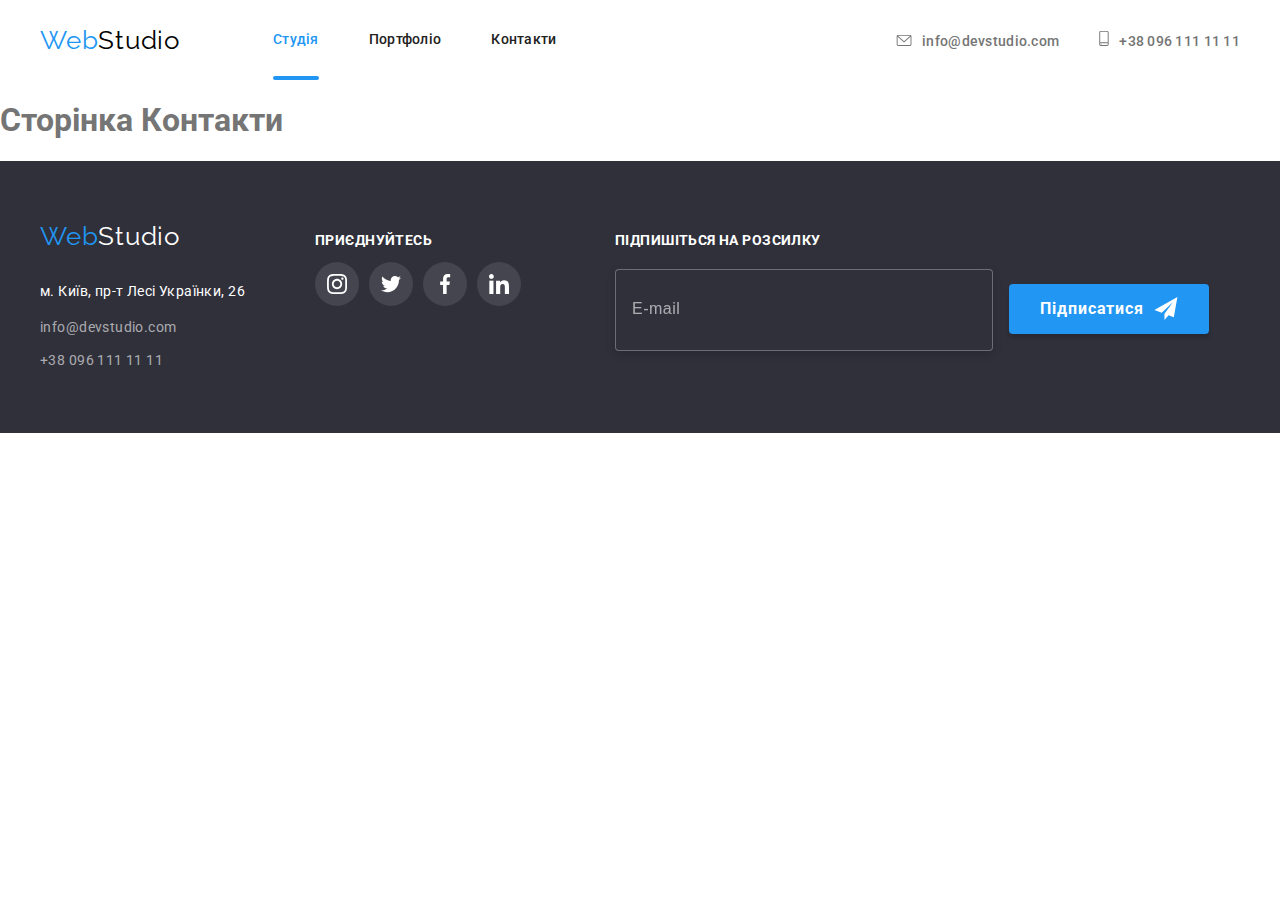
==== commit 94f5899e: "first-commit" ====
--- a/contacts.html
+++ b/contacts.html
@@ -14,46 +14,57 @@
 
 <body>
 
-    <!-- Хедер контактів-->
-    <header class="header contacts"> 
-        <div class="container ">
-            <nav class="site-nav link">
-                
-                <a href="./index.html" class="logo"> <span class="web">Web</span>Studio </a> 
-             
+      <!-- Хедер студії -->
+
+<header class="header studio"> 
+    <div class="container">
+        <nav class="navigation">
+            
+            <a href="./index.html" class="header__logo"> <span class="web">Web</span>Studio </a> 
+         
+
+            <ul class="header__site-nav"> 
+                <li > <a class="link current line" href="./index.html"> Студія </a> </li> 
+                <li > <a class="link line" href="./portfolio.html"> Портфоліо </a> </li> 
+                <li > <a class="link line" href="./contacts.html"> Контакти </a> </li> 
+            </ul> 
+        
     
-                <ul class="site-nav"> 
-                    <li > <a class="link line" href="./index.html"> Студія </a> </li> 
-                    <li > <a class="link  line" href="./portfolio.html"> Портфоліо </a> </li> 
-                    <li > <a class="link current line" href="./contacts.html"> Контакти </a> </li> 
-                </ul> 
-            
-        
-                <ul class="nav-contact"> 
-                    <li class="envelope-li">  
-                       <a class="uplink" href="mailto:info@studio.com">
-                           <svg width="16" height="12" class="clients-svg"> 
-                               <use href="./images/icons.svg#icon-envelope"></use>
-                           </svg> 
-                           info@devstudio.com        
-                       </a> 
-                   </li>
+            <ul class="header__nav-contact"> 
+                 <li class="header__contact-item mail">  
+                    <a class="header__upper-link" href="mailto:info@studio.com">
+                        <svg width="16" height="12" class="header__contact-icon"> 
+                            <use href="./images/icons.svg#icon-envelope"></use>
+                        </svg> 
+                        info@devstudio.com        
+                    </a> 
+                </li>
+
+                 <li class="header__contact-item"> 
+                    <a class="header__upper-link" href="tel:+380961111111"> 
+                        <svg width="10" height="15.99" class="header__contact-icon"> 
+                            <use href="./images/icons.svg#icon-smartphone"></use>
+                        </svg> 
+                        +38 096 111 11 11 
+                    </a> 
+                </li> 
+
+              </ul>     
+        </nav>
+    </div>    
+
+
+    <!-- <div class="menu-container" id="menu-container"> 
+        <button type="button" aria-controls="menu-container" >
+            <svg width="40" height="40" aria-label="" aria-expanded="false"> 
+                <use href="./images/icons.svg#icon-cross" ></use>
+                <use href="./images/icons.svg#icon-menu" ></use>
+            </svg>
+
+        </button>
+    </div> -->
    
-                    <li class="number-li"> 
-                       <a class="uplink" href="tel:+380961111111"> 
-                           <svg width="10" height="15.99" class="clients-svg"> 
-                               <use href="./images/icons.svg#icon-smartphone"></use>
-                           </svg> 
-                           +38 096 111 11 11 
-                       </a> 
-                   </li> 
-   
-                 </ul>        
-                
-            </nav>
-        </div>    
-       
-    </header>
+</header>
      
     <h1>Сторінка Контакти</h1>
 
@@ -62,11 +73,11 @@
 
     <div class="container one"> 
  
-     <div class="logo-container">
+     <div class="footer__logo-container">
  
-     <a href="./index.html" class="lower-logo"> <span class="web">Web</span>Studio </a>
+     <a href="./index.html" class="footer__lower-logo"> <span class="web">Web</span>Studio </a>
  
-         <address class="location" >  м. Київ, пр-т Лесі Українки, 26</address>
+         <address class="footer__location" >  м. Київ, пр-т Лесі Українки, 26</address>
  
          <ul class="contact-nav low"> 
              <li class="contact-li">  <a class="downlink" href="mailto:info@studio.com">info@devstudio.com</a>  </li>
@@ -74,38 +85,38 @@
          </ul> 
  
      </div>
-     <div class="join-div"> 
+     <div class="footer__join-area"> 
  
-         <p class="join"> Приєднуйтесь</p>
+         <p class="footer__text"> Приєднуйтесь</p>
  
-             <ul class="socials footer">
-                 <li class="socials-item"> 
-                     <a href="" class="join-a">
-                          <svg width="20" height="20" class="join-svg"> 
+             <ul class="socials__list footer">
+                 <li class="socials__item"> 
+                     <a href="" class="footer__link">
+                          <svg width="20" height="20" class="footer__icon"> 
                               <use href="./images/icons.svg#icon-instagramwhite"></use>
                           </svg>
                      </a>          
                </li>
  
-                  <li class="socials-item"> 
-                      <a href="" class="join-a">
-                         <svg width="20" height="20" class="join-svg"> 
+                  <li class="socials__item"> 
+                      <a href="" class="footer__link">
+                         <svg width="20" height="20" class="footer__icon"> 
                              <use href="./images/icons.svg#icon-twitterwhite"></use>
                          </svg>
                      </a>
                  </li>
  
-                  <li class="socials-item"> 
-                     <a href="" class="join-a">
-                          <svg width="20" height="20" class="join-svg"> 
+                  <li class="socials__item"> 
+                     <a href="" class="footer__link">
+                          <svg width="20" height="20" class="footer__icon"> 
                              <use href="./images/icons.svg#icon-facebookwhite"></use>
                           </svg>
                      </a>
                   </li>
  
-                 <li class="socials-item"> 
-                      <a href="" class="join-a">
-                         <svg width="20" height="20" class="join-svg"> 
+                 <li class="socials__item"> 
+                      <a href="" class="footer__link">
+                         <svg width="20" height="20" class="footer__icon"> 
                              <use href="./images/icons.svg#icon-linkedinwhite"></use>
                          </svg>
                      </a>
@@ -113,18 +124,18 @@
             </ul> 
  
      </div>
-     <div class="subscription-block"> 
-         <form class="subscribe-form">
+     <div class="subscription__block"> 
+         <form class="subscription__form">
              <!-- CHANGE TO CLASS FROM SCRIPT -->
      
-             <label for="subscribe" class="subscribe-text">Підпишіться на розсилку</label>
+             <label for="subscribe" class="subscription__label">Підпишіться на розсилку</label>
  
-             <div class="area-and-button">
-             <input type="text" name="subscribe" id="subscribe" placeholder="E-mail" class="subscribe-input"> 
+             <div class="subscription__area">
+             <input type="text" name="subscribe" id="subscribe" placeholder="E-mail" class="subscription__input"> 
      
  
-             <button type="submit" class="subscribe-button"> Підписатися
-                 <svg width="24" height="24" class="white-send-svg"> 
+             <button type="submit" class="subscription__button"> Підписатися
+                 <svg width="24" height="24" class="subscription__send-icon"> 
                      <use href="./images/icons.svg#icon-white-send"></use>
                  </svg> 
              </button>
@@ -138,6 +149,7 @@
     </div>
  
    </footer>
+   
 </body>
 
 </html>--- a/css/main.min.css
+++ b/css/main.min.css
@@ -1 +1 @@
-body{margin:0}a{text-decoration:none}button{font-family:inherit;cursor:pointer}ul{list-style-type:none;padding:0;margin:0}body{color:var(--primary-text-color);background-color:var(--white);font-family:"Roboto",sans-serif}:root{--primary-text-color: #757575;--secondary-text-color: #212121;--accent-color: #2196F3;--white: #fff;--black: #000;--secondary-bcg-color: #F5F4FA;--bcg-for-hw2: #F5F5F5;--footer-bgc: #2F303A;--footer-text-color:rgba(255,255,255,0.6);--border: #ECECEC;--transition: 250ms cubic-bezier(0.4, 0, 0.2, 1) }.container{padding-left:15px;padding-right:15px;width:1200px;margin-left:auto;margin-right:auto}section{margin:0;padding-top:94px;padding-bottom:94px}.flex-container>ul{display:flex;flex-direction:row}.main-section{background-color:var(--white)}.work__pictures{display:flex;flex-direction:row;gap:30px}.prt-btn{padding-bottom:0}textarea{resize:none}.work__title,.team__title,.clients__title{color:var(--secondary-text-color);font-size:36px;line-height:1.17;text-align:center;letter-spacing:.03em}.header{background-color:var(--white)}.header.portfolio,.header.contacts{border-bottom:1px solid var(--border)}.header__nav-contact{display:flex;flex-direction:row;align-items:flex-end}.navigation{display:flex;align-items:center}.header__nav-contact .header__upper-link{display:flex;justify-content:baseline;font-weight:500;font-size:14px;line-height:1.14;letter-spacing:.02em;color:var(--primary-text-color);transition:color 250ms cubic-bezier(0.4, 0, 0.2, 1)}.header__upper-link{width:100%;height:100%;display:flex;align-items:baseline;justify-content:center}.header__upper-link:hover,.header__upper-link:focus{color:var(--accent-color);font-weight:500;font-size:14px;line-height:1.14;letter-spacing:.02em}.current.line{position:relative}.current.line:after{position:absolute;left:0;bottom:0;content:"";display:block;width:100%;height:4px;background-color:var(--accent-color);border-radius:2px}.header__contact-icon{margin-right:10px;fill:var(--primary-text-color)}.header__upper-link .header__contact-icon{transition:color 250ms cubic-bezier(0.4, 0, 0.2, 1)}.header__upper-link:hover .header__contact-icon,.header__upper-link:focus .header__contact-icon{fill:var(--accent-color)}.header__nav-contact{margin-left:auto}body{color:var(--primary-text-color);background-color:var(--white);font-family:"Roboto",sans-serif}ul{list-style-type:none;padding:0;margin:0}.header__logo{color:var(--black);font-family:"Raleway",sans-serif;font-size:26px;line-height:1.19;letter-spacing:.03em;margin-right:93px}.web{color:var(--accent-color);font-family:"Raleway",sans-serif;font-size:26px;line-height:1.19;letter-spacing:.03em}.header__site-nav{display:flex;align-items:center}.header__site-nav li:not(:last-child){margin-right:50px}.header__site-nav .link{padding-top:32px;padding-bottom:32px;display:block;color:var(--secondary-text-color);font-weight:500;font-size:14px;line-height:1.14;letter-spacing:.02em;transition:color 250ms cubic-bezier(0.4, 0, 0.2, 1)}.header__site-nav .link:hover,.header__site-nav .link:focus{padding-top:32px;padding-bottom:32px;display:block;color:var(--accent-color);font-weight:500;font-size:14px;line-height:1.14;letter-spacing:.02em}.header__site-nav .link:current{color:var(--accent-color)}.header__site-nav .current{color:var(--accent-color)}.header__contact-item .mail{margin-right:40px}.hero{background-color:#2f303a;height:600px;text-align:center;padding-top:200px;padding-bottom:200px;background-repeat:no-repeat;background-size:cover;background-image:linear-gradient(to bottom, rgba(47, 48, 58, 0.4), rgba(47, 48, 58, 0.4)),url(../images/bgimg.jpg)}.hero-title{width:696px;margin-left:auto;margin-right:auto;margin-top:0;color:var(--white);font-style:normal;font-weight:900;font-size:44px;line-height:1.36;letter-spacing:.06em;text-transform:uppercase}.hero-button{color:var(--white);background-color:var(--accent-color);border-color:rgba(0,0,0,0);width:216px;height:50px;font-weight:700;font-size:16px;line-height:1.87;letter-spacing:.06em;box-shadow:0px 4px 4px rgba(0,0,0,.15);border-radius:4px}.container.features li{display:block;justify-content:center}.features{padding-bottom:0}.features__list{display:flex;flex-direction:row;margin-right:auto;margin-left:auto;padding-right:0;align-items:baseline}.features__item:not(:last-child){margin-right:30px}.features__item{width:270px}.features__block{height:120px;display:flex;align-items:center;justify-content:center;margin-bottom:30px;background-color:var(--secondary-bcg-color)}.feature__list,.work{background-color:var(--white)}.section__title{color:var(--secondary-text-color)}.features__title{color:var(--secondary-text-color);font-size:14px;line-height:1.14;letter-spacing:.03em;text-transform:uppercase;margin-top:0;margin-bottom:10px}.features__description{font-size:14px;line-height:1.71;letter-spacing:.03em;margin-top:0;margin-bottom:0}.work__title{margin-top:0;margin-bottom:50px}.work__picture-box{position:relative}.work__text-part{position:absolute;width:100%;left:0;bottom:0;background-color:rgba(47,48,58,.8)}.work__pic-text{font-weight:700;font-size:14px;line-height:16px;text-align:center;letter-spacing:.03em;text-transform:uppercase;margin-top:27px;margin-bottom:27px;color:#fff}.work__img{display:block}.team__item{width:270px;background-color:var(--white);box-shadow:0px 2px 1px 0px rgba(0,0,0,.2),0px 1px 1px 0px rgba(0,0,0,.1411764706),0px 1px 3px 0px rgba(0,0,0,.1215686275);border-radius:0px 0px 4px 4px}.team__item:not(:last-child){margin-right:30px}.team__item:first-child{margin-left:0}.team{background-color:var(--secondary-bcg-color)}.team__title{margin-bottom:50px;margin-top:0}.team__name{color:var(--secondary-text-color);font-weight:500;font-size:16px;line-height:1.19;letter-spacing:.03em;text-align:center;margin-top:0;margin-bottom:10px}.team__job{color:var(--primary-text-color);font-size:16px;line-height:1.19;letter-spacing:.03em;text-align:center;margin-bottom:16px;margin-top:0}.team__paragraph{padding-top:30px;padding-bottom:30px}.socials__list{display:flex;align-items:center;justify-content:center}.socials__item{width:44px;height:44px}.socials__item:not(:last-child){margin-right:10px}.socials__link{display:flex;align-items:center;justify-content:center;border-radius:50%;width:100%;height:100%;background-color:var(--white);fill:#afb1b8;transition:background-color 250ms cubic-bezier(0.4, 0, 0.2, 1),fill 250ms cubic-bezier(0.4, 0, 0.2, 1)}.socials__link:hover,.socials__link:focus{fill:var(--white);background-color:var(--accent-color)}.clients__title{margin-bottom:50px;margin-top:0}.clients__list{display:flex;flex-direction:row;margin-left:auto;margin-right:auto}.clients__item{width:170px;height:92px}.clients__item:not(:last-child){margin-right:30px}.clients__link{display:flex;align-items:center;justify-content:center;width:100%;height:100%;border:1px solid #afb1b8;border-radius:4px;color:#afb1b8;transition:color 250ms cubic-bezier(0.4, 0, 0.2, 1),border-color 250ms cubic-bezier(0.4, 0, 0.2, 1)}.clients__link:hover,.clients__link:focus{color:var(--accent-color);border:1px solid var(--accent-color)}.clients__icon{fill:currentColor}.footer{background-color:var(--footer-bgc);padding:60px 0}.part-one{margin-right:70px}.contact-li:not(:last-child){margin-bottom:9px}.contact-nav .downlink{color:var(--footer-text-color);font-size:14px;line-height:1.71;letter-spacing:.03em;margin-bottom:12px;transition:color 250ms cubic-bezier(0.4, 0, 0.2, 1)}.contact-nav .downlink:hover,.contact-nav .downlink:focus{color:var(--accent-color);font-size:14px;line-height:1.71;letter-spacing:.03em}.footer__location{font-style:normal;color:var(--white);font-size:14px;line-height:1.71;letter-spacing:.03em;margin-bottom:12px;margin-top:28px}.footer__lower-logo{color:var(--white);font-family:"Raleway",sans-serif;margin-bottom:28px;font-size:26px;line-height:1.19;letter-spacing:.03em}.socials__list.footer{padding:0}.footer__join-area{display:flex;width:206px;height:80px;flex-direction:column;justify-content:center;margin-left:70px}.join-us{margin-top:72px;margin-left:516px}.footer__text,.subscription__label{color:var(--white);font-weight:700;font-size:14px;line-height:16px;letter-spacing:.03em;text-transform:uppercase;margin-top:0}.footer__link{width:100%;height:100%;justify-content:center;display:flex;align-items:center;background-color:rgba(255,255,255,.1);border-radius:50%;transition:background-color 250ms cubic-bezier(0.4, 0, 0.2, 1)}.footer__link:hover,.footer__linkfocus{background-color:var(--accent-color);color:#fff}.footer__icon{fill:currentColor}.container.one{display:flex;align-items:baseline}.footer__logo-container{display:inline-block}.subscription__button{width:200px;height:50px;margin-left:12px;background-color:var(--accent-color);font-size:16px;font-weight:700;line-height:30px;letter-spacing:.06em;text-align:center;color:#fff;box-shadow:0px 4px 4px rgba(0,0,0,.15);border-radius:4px;border-color:rgba(0,0,0,0);fill:#fff;display:inline-flex;align-items:center;justify-content:center}.subscription__send-icon{fill:#fff;margin-left:10px}.subscription__block{display:flex;flex-direction:column;margin-left:94px}.subscription__area{margin-top:20px}.subscription__form input::-moz-placeholder{font-size:16px;font-weight:400;line-height:20px;letter-spacing:.03em;text-align:left;color:rgba(255,255,255,.6)}.subscription__form input:-ms-input-placeholder{font-size:16px;font-weight:400;line-height:20px;letter-spacing:.03em;text-align:left;color:rgba(255,255,255,.6)}.subscription__form input::placeholder{font-size:16px;font-weight:400;line-height:20px;letter-spacing:.03em;text-align:left;color:rgba(255,255,255,.6)}.subscription__input{width:358px;height:50px;background-color:#2f303a;border:1px solid rgba(255,255,255,.3);filter:drop-shadow(0px 4px 4px rgba(0, 0, 0, 0.15));border-radius:4px;padding-top:15px;padding-bottom:15px;padding-left:16px;color:#f5f4fa}.portfolio-button{color:var(--secondary-text-color);background-color:var(--secondary-bcg-color);border:none;font-style:normal;font-weight:500;font-size:16px;line-height:1.63;text-align:center;letter-spacing:.03em;border-radius:4px;padding-top:6px;padding-bottom:6px;padding-left:22px;padding-right:22px}.pb:not(:last-child){margin-right:8px}.portfolio-button:not(:last-child){margin-right:8px;background:var(--secondary-bcg-color)}.portfolio-button{transition:background-color 250ms cubic-bezier(0.4, 0, 0.2, 1),box-shadow 250ms cubic-bezier(0.4, 0, 0.2, 1),color 250ms cubic-bezier(0.4, 0, 0.2, 1)}.portfolio-button:hover,.portfolio-button:focus{color:var(--white);background-color:var(--accent-color);box-shadow:0px 2px 2px 0px rgba(0,0,0,.12),0px 1px 2px 0px rgba(0,0,0,.08),0px 3px 1px 0px rgba(0,0,0,.1)}.port-buttons{display:flex;justify-content:center;margin-bottom:50px}.sect-card{padding-top:0}.card-set{display:flex;flex-wrap:wrap;flex-direction:row;margin-left:auto;margin-right:auto}.cardsubtitles{padding-top:20px;padding-bottom:20px;padding-left:24px;padding-right:24px;border-left:1px solid #eee;border-right:1px solid #eee;border-bottom:1px solid #eee}.cselement{width:370px;margin-right:30px;margin-bottom:30px;transition:box-shadow 250ms cubic-bezier(0.4, 0, 0.2, 1)}.cselement:hover,.cselement:focus{box-shadow:1px 4px 6px 0px rgba(0,0,0,.16),0px 4px 4px 0px rgba(0,0,0,.06),0px 1px 1px 0px rgba(0,0,0,.12)}.cselement:nth-child(3n){margin-right:0}.card-title{color:var(--secondary-text-color);font-size:18px;line-height:2;letter-spacing:.06em;margin-top:0;margin-bottom:0}.card-area{color:var(--primary-text-color);font-size:16px;line-height:1.88;letter-spacing:.03em;margin-bottom:0;margin-top:0;padding-top:4px}.card-description{color:var(--white);font-size:18px;line-height:1.5;letter-spacing:.03em;margin:0}.resource{position:absolute;font-size:18px;line-height:28px;letter-spacing:.03em;text-align:left;color:#fff}.card-box{position:relative;overflow:hidden}.product-thumb{position:absolute;left:0;top:0;background-color:rgba(33,150,243,.9);padding:63px 24px;margin:0;width:100%;height:100%;transform:translateY(101%);transition:transform 250ms cubic-bezier(0.4, 0, 0.2, 1)}.product-thumb-link:hover .product-thumb,.product-thumb-link:focus .product-thumb{transform:translateY(0);display:block}.backdrop{position:fixed;z-index:1;top:0;left:0;width:100%;height:100%;background-color:rgba(0,0,0,.2);transition:opacity 250ms cubic-bezier(0.4, 0, 0.2, 1)}.modal{position:absolute;width:528px;height:581px;top:50%;left:50%;transform:translate(-50%, -50%);border-radius:4px;box-shadow:0px 1px 3px rgba(0,0,0,.12),0px 1px 1px rgba(0,0,0,.14),0px 2px 1px rgba(0,0,0,.2);background-color:#fff;background-color:#fff}.backdrop.is-hidden{opacity:0;pointer-events:none}.close-button{position:absolute;top:8px;right:8px;width:30px;height:30px;background-color:#fff;border:1px solid rgba(0,0,0,.1);border-radius:50%;display:flex;align-items:center;color:#000;transition:color 250ms cubic-bezier(0.4, 0, 0.2, 1)}.close-button:hover,.close-button:focus{color:var(--accent-color)}.close-button-svg{fill:currentColor}.modal-content{width:448px;height:342px;margin-right:auto;margin-left:auto}.leave-form{font-size:20px;font-weight:700;line-height:23px;letter-spacing:.03em;text-align:center;margin-top:40px;color:#212121}.form-field{position:relative;display:flex;flex-direction:column;margin-bottom:10px}.form-field:hover,.form-field:focus{border-color:var(--accent-color);fill:var(--accent-color);transition:border 250ms cubic-bezier(0.4, 0, 0.2, 1)}.form-field.last{margin-bottom:0}.form-input{margin-top:4px;height:40px;font-size:inherit;display:inline-block;outline:none}.form-input:hover,.form-input:focus{border-color:var(--accent-color);transition:color 250ms cubic-bezier(0.4, 0, 0.2, 1)}.form-input:hover+svg,.form-input:focus+svg{fill:var(--accent-color)}.modal-icon-positioning{position:absolute;display:block;left:13.5px;bottom:11.5px;transition:fill 250ms cubic-bezier(0.4, 0, 0.2, 1)}.form-field input{width:448px;height:40px;border:1px solid rgba(33,33,33,.2);border-radius:4px;padding-left:40px;transition:border 250ms cubic-bezier(0.4, 0, 0.2, 1)}.form-field:hover input,.form-field:focus input{border:1px solid var(--accent-color)}.label-text{font-size:12px;line-height:14px;letter-spacing:.01em;text-align:left;color:#757575}.text-area{border:1px solid rgba(33,33,33,.2);border-radius:4px;padding:12px 16px;font-size:inherit;transition:border-color 250ms cubic-bezier(0.4, 0, 0.2, 1);margin-top:4px}.text-area:hover,.text-area:focus{border-color:var(--accent-color)}.text-area::-moz-placeholder{font-size:12px;line-height:14px;letter-spacing:.01em;text-align:left;color:rgba(117,117,117,.5)}.text-area:-ms-input-placeholder{font-size:12px;line-height:14px;letter-spacing:.01em;text-align:left;color:rgba(117,117,117,.5)}.text-area::placeholder{font-size:12px;line-height:14px;letter-spacing:.01em;text-align:left;color:rgba(117,117,117,.5)}.checkbox-text{font-size:14px;line-height:24px;letter-spacing:.03em;text-align:left;color:#757575;margin-left:7px;display:flex;align-items:center;justify-content:center}.checkbox-input{-webkit-appearance:none;-moz-appearance:none;appearance:none;margin-top:4px;position:absolute;transition:background-color 250ms cubic-bezier(0.4, 0, 0.2, 1)}.agreement{margin:0}.checkbox-icon{display:inline-block;width:16px;height:15px;border:2px solid #212121;background-image:url(../images/icons.svg#icon-black-square);border-radius:2px;margin-right:7px;transition:background-color 250ms cubic-bezier(0.4, 0, 0.2, 1),border-color 250ms cubic-bezier(0.4, 0, 0.2, 1)}.checkbox{display:flex;align-items:center;margin-top:20px;margin-left:0}.checkbox-input:checked+.checkbox-icon{background-color:var(--accent-color);border-color:var(--accent-color);background-image:url(../images/check.svg);background-repeat:no-repeat;background-size:contain;background-origin:border-box;background-repeat:no-repeat}.conditions-span{color:#2196f3;text-decoration:underline}.submit-button{width:200px;height:50px;background:var(--accent-color);border-radius:4px;border-color:rgba(0,0,0,0);font-size:16px;font-weight:700;line-height:30px;letter-spacing:.06em;text-align:center;color:#fff;transition:box-shadow 250ms cubic-bezier(0.4, 0, 0.2, 1);margin-top:30px;margin-bottom:40px;padding:0}.submit-button:hover,.submit-button:focus{box-shadow:0px 4px 4px rgba(0,0,0,.15)}/*# sourceMappingURL=main.min.css.map */+body{margin:0}a{text-decoration:none}button{font-family:inherit;cursor:pointer}ul{list-style-type:none;padding:0;margin:0}body{color:var(--primary-text-color);background-color:var(--white);font-family:"Roboto",sans-serif}:root{--primary-text-color: #757575;--secondary-text-color: #212121;--accent-color: #2196F3;--white: #fff;--black: #000;--secondary-bcg-color: #F5F4FA;--bcg-for-hw2: #F5F5F5;--footer-bgc: #2F303A;--footer-text-color:rgba(255,255,255,0.6);--border: #ECECEC;--transition: 250ms cubic-bezier(0.4, 0, 0.2, 1) }.container{padding-left:15px;padding-right:15px;width:1200px;margin-left:auto;margin-right:auto}section{width:100%;margin:0;padding-top:94px;padding-bottom:94px}.main-section{background-color:var(--white)}.work__pictures{display:flex;flex-direction:row;gap:30px}.prt-btn{padding-bottom:0}textarea{resize:none}.work__title,.team__title,.clients__title{color:var(--secondary-text-color);font-size:36px;line-height:1.17;text-align:center;letter-spacing:.03em}.header{background-color:var(--white);position:relative}.header.portfolio,.header.contacts{border-bottom:1px solid var(--border)}.header__nav-contact{display:flex;flex-direction:row;align-items:flex-end}.navigation{display:flex;align-items:center}.header__nav-contact .header__upper-link{display:flex;justify-content:baseline;font-weight:500;font-size:14px;line-height:1.14;letter-spacing:.02em;color:var(--primary-text-color);transition:color 250ms cubic-bezier(0.4, 0, 0.2, 1)}.header__upper-link{width:100%;height:100%;display:flex;align-items:baseline;justify-content:center}.header__upper-link:hover,.header__upper-link:focus{color:var(--accent-color);font-weight:500;font-size:14px;line-height:1.14;letter-spacing:.02em}.current.line{position:relative}.current.line:after{position:absolute;left:0;bottom:0;content:"";display:block;width:100%;height:4px;background-color:var(--accent-color);border-radius:2px}.header__contact-icon{margin-right:10px;fill:var(--primary-text-color)}.header__upper-link .header__contact-icon{transition:color 250ms cubic-bezier(0.4, 0, 0.2, 1)}.header__upper-link:hover .header__contact-icon,.header__upper-link:focus .header__contact-icon{fill:var(--accent-color)}.header__nav-contact{margin-left:auto}body{color:var(--primary-text-color);background-color:var(--white);font-family:"Roboto",sans-serif}ul{list-style-type:none;padding:0;margin:0}.header__logo{color:var(--black);font-family:"Raleway",sans-serif;font-size:26px;line-height:1.19;letter-spacing:.03em;margin-right:93px}.web{color:var(--accent-color);font-family:"Raleway",sans-serif;font-size:26px;line-height:1.19;letter-spacing:.03em}.header__site-nav{display:flex;align-items:center}.header__site-nav li:not(:last-child){margin-right:50px}.header__site-nav .link{padding-top:32px;padding-bottom:32px;display:block;color:var(--secondary-text-color);font-weight:500;font-size:14px;line-height:1.14;letter-spacing:.02em;transition:color 250ms cubic-bezier(0.4, 0, 0.2, 1)}.header__site-nav .link:hover,.header__site-nav .link:focus{padding-top:32px;padding-bottom:32px;display:block;color:var(--accent-color);font-weight:500;font-size:14px;line-height:1.14;letter-spacing:.02em}.header__site-nav .link:current{color:var(--accent-color)}.header__site-nav .current{color:var(--accent-color)}.header__contact-item.mail{margin-right:40px}.header__nav-contact{display:flex;justify-content:center}.hero{background-color:#2f303a;height:600px;text-align:center;padding-top:200px;padding-bottom:200px;background-repeat:no-repeat;background-size:cover;background-image:linear-gradient(to bottom, rgba(47, 48, 58, 0.4), rgba(47, 48, 58, 0.4)),url(../images/bgimg.jpg);max-width:1600px}.hero-title{width:696px;margin-left:auto;margin-right:auto;margin-top:0;color:var(--white);font-weight:900;font-size:44px;line-height:1.36;letter-spacing:.06em;text-transform:uppercase}@media screen and (max-width: 480px){.hero-title{font-size:26px;line-height:42px;text-align:center}}.hero-button{color:var(--white);background-color:var(--accent-color);border-color:rgba(0,0,0,0);width:216px;height:50px;font-weight:700;font-size:16px;line-height:1.87;letter-spacing:.06em;box-shadow:0px 4px 4px rgba(0,0,0,.15);border-radius:4px}.container.features li{display:block;justify-content:center}.features{padding-bottom:0}.features__list{display:flex;flex-direction:row;padding-right:0;align-items:baseline}.features__item:not(:last-child){margin-right:30px}.features__item{width:270px}.features__block{height:120px;display:flex;align-items:center;justify-content:center;margin-bottom:30px;background-color:var(--secondary-bcg-color)}.feature__list,.work{background-color:var(--white)}.section__title{color:var(--secondary-text-color)}.features__title{color:var(--secondary-text-color);font-size:14px;line-height:1.14;letter-spacing:.03em;text-transform:uppercase;margin-top:0;margin-bottom:10px}.features__description{font-size:14px;line-height:1.71;letter-spacing:.03em;margin-top:0;margin-bottom:0}.work__title{margin-top:0;margin-bottom:50px}.work__picture-box{position:relative}.work__text-part{position:absolute;width:100%;left:0;bottom:0;background-color:rgba(47,48,58,.8)}.work__pic-text{font-weight:700;font-size:14px;line-height:16px;text-align:center;letter-spacing:.03em;text-transform:uppercase;margin-top:27px;margin-bottom:27px;color:#fff}.work__img{display:block}@media screen and (max-width: 767px){.work{display:none}}.flex-container>ul{display:flex;flex-direction:row}.team__item{width:270px;background-color:var(--white);box-shadow:0px 2px 1px 0px rgba(0,0,0,.2),0px 1px 1px 0px rgba(0,0,0,.1411764706),0px 1px 3px 0px rgba(0,0,0,.1215686275);border-radius:0px 0px 4px 4px}.team__item:not(:last-child){margin-right:30px}.team__item:first-child{margin-left:0}.team{background-color:var(--secondary-bcg-color)}.team__title{margin-bottom:50px;margin-top:0}.team__name{color:var(--secondary-text-color);font-weight:500;font-size:16px;line-height:1.19;letter-spacing:.03em;text-align:center;margin-top:0;margin-bottom:10px}.team__job{color:var(--primary-text-color);font-size:16px;line-height:1.19;letter-spacing:.03em;text-align:center;margin-bottom:16px;margin-top:0}.team__paragraph{padding-top:30px;padding-bottom:30px}.socials__list{display:flex;align-items:center;justify-content:center}.socials__item{width:44px;height:44px}.socials__item:not(:last-child){margin-right:10px}.socials__link{display:flex;align-items:center;justify-content:center;border-radius:50%;width:100%;height:100%;background-color:var(--white);fill:#afb1b8;transition:background-color 250ms cubic-bezier(0.4, 0, 0.2, 1),fill 250ms cubic-bezier(0.4, 0, 0.2, 1)}.socials__link:hover,.socials__link:focus{fill:var(--white);background-color:var(--accent-color)}.clients__title{margin-bottom:50px;margin-top:0}.clients__list{display:flex;flex-direction:row;margin-left:auto;margin-right:auto}.clients__item{width:170px;height:92px}.clients__item:not(:last-child){margin-right:30px}.clients__link{display:flex;align-items:center;justify-content:center;width:100%;height:100%;border:1px solid #afb1b8;border-radius:4px;color:#afb1b8;transition:color 250ms cubic-bezier(0.4, 0, 0.2, 1),border-color 250ms cubic-bezier(0.4, 0, 0.2, 1)}.clients__link:hover,.clients__link:focus{color:var(--accent-color);border:1px solid var(--accent-color)}.clients__icon{fill:currentColor}.footer{background-color:var(--footer-bgc);padding:60px 0}.part-one{margin-right:70px}.contact-li:not(:last-child){margin-bottom:9px}.contact-nav .downlink{color:var(--footer-text-color);font-size:14px;line-height:1.71;letter-spacing:.03em;margin-bottom:12px;transition:color 250ms cubic-bezier(0.4, 0, 0.2, 1)}.contact-nav .downlink:hover,.contact-nav .downlink:focus{color:var(--accent-color);font-size:14px;line-height:1.71;letter-spacing:.03em}.footer__location{font-style:normal;color:var(--white);font-size:14px;line-height:1.71;letter-spacing:.03em;margin-bottom:12px;margin-top:28px}.footer__lower-logo{color:var(--white);font-family:"Raleway",sans-serif;margin-bottom:28px;font-size:26px;line-height:1.19;letter-spacing:.03em}.socials__list.footer{padding:0}.footer__join-area{display:flex;width:206px;height:80px;flex-direction:column;justify-content:center;margin-left:70px}.join-us{margin-top:72px;margin-left:516px}.footer__text,.subscription__label{color:var(--white);font-weight:700;font-size:14px;line-height:16px;letter-spacing:.03em;text-transform:uppercase;margin-top:0}.footer__link{width:100%;height:100%;justify-content:center;display:flex;align-items:center;background-color:rgba(255,255,255,.1);border-radius:50%;transition:background-color 250ms cubic-bezier(0.4, 0, 0.2, 1)}.footer__link:hover,.footer__linkfocus{background-color:var(--accent-color);color:#fff}.footer__icon{fill:currentColor}.container.one{display:flex;align-items:baseline}.footer__logo-container{display:inline-block}.subscription__button{width:200px;height:50px;margin-left:12px;background-color:var(--accent-color);font-size:16px;font-weight:700;line-height:30px;letter-spacing:.06em;text-align:center;color:#fff;box-shadow:0px 4px 4px rgba(0,0,0,.15);border-radius:4px;border-color:rgba(0,0,0,0);fill:#fff;display:inline-flex;align-items:center;justify-content:center}.subscription__send-icon{fill:#fff;margin-left:10px}.subscription__block{display:flex;flex-direction:column;margin-left:94px}.subscription__area{margin-top:20px}.subscription__form input::-moz-placeholder{font-size:16px;font-weight:400;line-height:20px;letter-spacing:.03em;text-align:left;color:rgba(255,255,255,.6)}.subscription__form input:-ms-input-placeholder{font-size:16px;font-weight:400;line-height:20px;letter-spacing:.03em;text-align:left;color:rgba(255,255,255,.6)}.subscription__form input::placeholder{font-size:16px;font-weight:400;line-height:20px;letter-spacing:.03em;text-align:left;color:rgba(255,255,255,.6)}.subscription__input{width:358px;height:50px;background-color:#2f303a;border:1px solid rgba(255,255,255,.3);filter:drop-shadow(0px 4px 4px rgba(0, 0, 0, 0.15));border-radius:4px;padding-top:15px;padding-bottom:15px;padding-left:16px;color:#f5f4fa}@media screen and (min-width: 481px){.menu-container{display:none}}@media screen and (max-width: 480px){.menu-icon.is-open.cross{display:block}.menu-icon.is-open.menu{display:none}}.menu-container{display:none;position:absolute;width:100%;top:100%;left:0;background-color:aqua;height:480px;padding-top:48px;padding-left:40px}.menu-containeris-open{display:block}@media screen and (max-width: 767px){.features__list{display:block;flex-wrap:wrap;flex-basis:calc(100% - 30рх)}}.portfolio-button{color:var(--secondary-text-color);background-color:var(--secondary-bcg-color);border:none;font-style:normal;font-weight:500;font-size:16px;line-height:1.63;text-align:center;letter-spacing:.03em;border-radius:4px;padding-top:6px;padding-bottom:6px;padding-left:22px;padding-right:22px}.pb:not(:last-child){margin-right:8px}.portfolio-button:not(:last-child){margin-right:8px;background:var(--secondary-bcg-color)}.portfolio-button{transition:background-color 250ms cubic-bezier(0.4, 0, 0.2, 1),box-shadow 250ms cubic-bezier(0.4, 0, 0.2, 1),color 250ms cubic-bezier(0.4, 0, 0.2, 1)}.portfolio-button:hover,.portfolio-button:focus{color:var(--white);background-color:var(--accent-color);box-shadow:0px 2px 2px 0px rgba(0,0,0,.12),0px 1px 2px 0px rgba(0,0,0,.08),0px 3px 1px 0px rgba(0,0,0,.1)}.port-buttons{display:flex;justify-content:center;margin-bottom:50px}.sect-card{padding-top:0}.card-set{display:flex;flex-wrap:wrap;flex-direction:row;margin-left:auto;margin-right:auto}.cardsubtitles{padding-top:20px;padding-bottom:20px;padding-left:24px;padding-right:24px;border-left:1px solid #eee;border-right:1px solid #eee;border-bottom:1px solid #eee}.cselement{width:370px;margin-right:30px;margin-bottom:30px;transition:box-shadow 250ms cubic-bezier(0.4, 0, 0.2, 1)}.cselement:hover,.cselement:focus{box-shadow:1px 4px 6px 0px rgba(0,0,0,.16),0px 4px 4px 0px rgba(0,0,0,.06),0px 1px 1px 0px rgba(0,0,0,.12)}.cselement:nth-child(3n){margin-right:0}.card-title{color:var(--secondary-text-color);font-size:18px;line-height:2;letter-spacing:.06em;margin-top:0;margin-bottom:0}.card-area{color:var(--primary-text-color);font-size:16px;line-height:1.88;letter-spacing:.03em;margin-bottom:0;margin-top:0;padding-top:4px}.card-description{color:var(--white);font-size:18px;line-height:1.5;letter-spacing:.03em;margin:0}.resource{position:absolute;font-size:18px;line-height:28px;letter-spacing:.03em;text-align:left;color:#fff}.card-box{position:relative;overflow:hidden}.product-thumb{position:absolute;left:0;top:0;background-color:rgba(33,150,243,.9);padding:63px 24px;margin:0;width:100%;height:100%;transform:translateY(101%);transition:transform 250ms cubic-bezier(0.4, 0, 0.2, 1)}.product-thumb-link:hover .product-thumb,.product-thumb-link:focus .product-thumb{transform:translateY(0);display:block}.backdrop{position:fixed;z-index:1;top:0;left:0;width:100%;height:100%;background-color:rgba(0,0,0,.2);transition:opacity 250ms cubic-bezier(0.4, 0, 0.2, 1)}.modal{position:absolute;width:528px;height:581px;top:50%;left:50%;transform:translate(-50%, -50%);border-radius:4px;box-shadow:0px 1px 3px rgba(0,0,0,.12),0px 1px 1px rgba(0,0,0,.14),0px 2px 1px rgba(0,0,0,.2);background-color:#fff;background-color:#fff}.backdrop.is-hidden{opacity:0;pointer-events:none}.close-button{position:absolute;top:8px;right:8px;width:30px;height:30px;background-color:#fff;border:1px solid rgba(0,0,0,.1);border-radius:50%;display:flex;align-items:center;color:#000;transition:color 250ms cubic-bezier(0.4, 0, 0.2, 1)}.close-button:hover,.close-button:focus{color:var(--accent-color)}.close-button-svg{fill:currentColor}.modal-content{width:448px;height:342px;margin-right:auto;margin-left:auto}.leave-form{font-size:20px;font-weight:700;line-height:23px;letter-spacing:.03em;text-align:center;margin-top:40px;color:#212121}.form-field{position:relative;display:flex;flex-direction:column;margin-bottom:10px}.form-field:hover,.form-field:focus{border-color:var(--accent-color);fill:var(--accent-color);transition:border 250ms cubic-bezier(0.4, 0, 0.2, 1)}.form-field.last{margin-bottom:0}.form-input{margin-top:4px;height:40px;font-size:inherit;display:inline-block;outline:none}.form-input:hover,.form-input:focus{border-color:var(--accent-color);transition:color 250ms cubic-bezier(0.4, 0, 0.2, 1)}.form-input:hover+svg,.form-input:focus+svg{fill:var(--accent-color)}.modal-icon-positioning{position:absolute;display:block;left:13.5px;bottom:11.5px;transition:fill 250ms cubic-bezier(0.4, 0, 0.2, 1)}.form-field input{width:448px;height:40px;border:1px solid rgba(33,33,33,.2);border-radius:4px;padding-left:40px;transition:border 250ms cubic-bezier(0.4, 0, 0.2, 1)}.form-field:hover input,.form-field:focus input{border:1px solid var(--accent-color)}.label-text{font-size:12px;line-height:14px;letter-spacing:.01em;text-align:left;color:#757575}.text-area{border:1px solid rgba(33,33,33,.2);border-radius:4px;padding:12px 16px;font-size:inherit;transition:border-color 250ms cubic-bezier(0.4, 0, 0.2, 1);margin-top:4px}.text-area:hover,.text-area:focus{border-color:var(--accent-color)}.text-area::-moz-placeholder{font-size:12px;line-height:14px;letter-spacing:.01em;text-align:left;color:rgba(117,117,117,.5)}.text-area:-ms-input-placeholder{font-size:12px;line-height:14px;letter-spacing:.01em;text-align:left;color:rgba(117,117,117,.5)}.text-area::placeholder{font-size:12px;line-height:14px;letter-spacing:.01em;text-align:left;color:rgba(117,117,117,.5)}.checkbox-text{font-size:14px;line-height:24px;letter-spacing:.03em;text-align:left;color:#757575;margin-left:7px;display:flex;align-items:center;justify-content:center}.checkbox-input{-webkit-appearance:none;-moz-appearance:none;appearance:none;margin-top:4px;position:absolute;transition:background-color 250ms cubic-bezier(0.4, 0, 0.2, 1)}.agreement{margin:0}.checkbox-icon{display:inline-block;width:16px;height:15px;border:2px solid #212121;background-image:url(../images/icons.svg#icon-black-square);border-radius:2px;margin-right:7px;transition:background-color 250ms cubic-bezier(0.4, 0, 0.2, 1),border-color 250ms cubic-bezier(0.4, 0, 0.2, 1)}.checkbox{display:flex;align-items:center;margin-top:20px;margin-left:0}.checkbox-input:checked+.checkbox-icon{background-color:var(--accent-color);border-color:var(--accent-color);background-image:url(../images/check.svg);background-repeat:no-repeat;background-size:contain;background-origin:border-box;background-repeat:no-repeat}.conditions-span{color:#2196f3;text-decoration:underline}.submit-button{width:200px;height:50px;background:var(--accent-color);border-radius:4px;border-color:rgba(0,0,0,0);font-size:16px;font-weight:700;line-height:30px;letter-spacing:.06em;text-align:center;color:#fff;transition:box-shadow 250ms cubic-bezier(0.4, 0, 0.2, 1);margin-top:30px;margin-bottom:40px;padding:0}.submit-button:hover,.submit-button:focus{box-shadow:0px 4px 4px rgba(0,0,0,.15)}/*# sourceMappingURL=main.min.css.map */